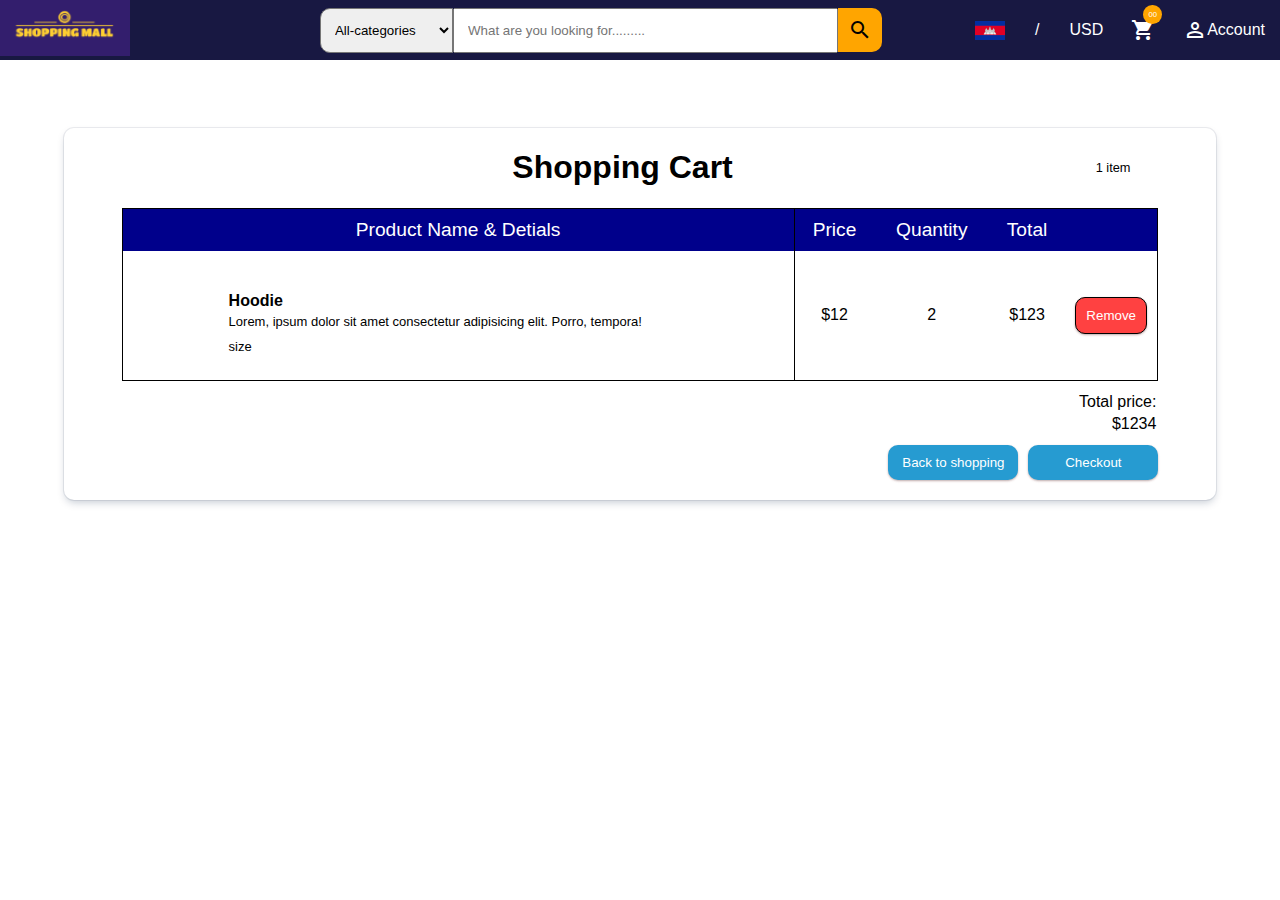
==== Pages/cartPage.html @ 8234c361 "update on remove product update on update product work on show cart work on display detail" ====
<!DOCTYPE html>
<html lang="en">

<head>
    <meta charset="UTF-8">
    <meta http-equiv="X-UA-Compatible" content="IE=edge">
    <meta name="viewport" content="width=device-width, initial-scale=1.0">
    <title>Cart Page</title>
    <link href="https://fonts.googleapis.com/icon?family=Material+Icons" rel="stylesheet">
    <link rel="stylesheet" href="../css/main.min.css">
    <script src="../JS/script.js" defer type="module"></script>
</head>

<body>
    <nav>
        <div class="nav-left">
            <a href="../index.html"><img src="../Images/shopping-mall-logo.png" alt=""></a>
        </div>
        <div class="nav-center">
            <select name="categories" id="categories">
                <option value="all-categories">All-categories</option>
                <option value="men-fashion">Men-fashion</option>
                <option value="women-fashion">women-fashion</option>
                <option value="computer">Computer</option>
                <option value="toys">Toys</option>
                <option value="phones">Phones</option>
                <option value="electronic">Electronic</option>
            </select>
            <div>
                <input type="text" name="search" id="search" placeholder="What are you looking for.........">
                <i class="material-icons">search</i>
            </div>
        </div>
        <div class="nav-right">
            <div class="shipping">
                <div class="currency-show">
                    <img src="../Images/cambodia.png" alt="" id="country">
                    <p>/</p>
                    <p id="currency">USD</p>
                </div>
                <div class="shipping-option">
                    <div>
                        <label for="ship">Shipping to</label>
                        <select name="shapping" id="ship">
                            <option value="cambodia">cambodia</option>
                        </select>
                    </div>
                    <div>
                        <label for="">Currency</label>
                        <select name="currency" id="country-currency">
                            <option value="USD">USD (US Dollar)</option>
                            <option value="KHR">KHR (KH Riel)</option>
                        </select>
                        <button id="save" st>Save</button>
                    </div>
                </div>
            </div>
            <div class="cart">
                <i class="material-icons">local_grocery_store</i>
                <div>
                    <p>00</p>
                </div>
            </div>
            <div class="account">
                <div class="user">
                    <i class="material-icons">perm_identity</i>
                    <p>Account</p>
                </div>
                <div class="user-account-main">
                    <a href="../index.html"><button>Customer</button></a>
                    <a href="../Pages/SellerPages.html"><button>Seller</button></a>
                </div>
            </div>
        </div>
    </nav>
    <div class="container-shopping-cart">
        <div class="shopping-cart">
            <div class="header-shopping-cart">
                <h1>Shopping Cart</h1>
                <p>1 item</p>
            </div>
            <table>
                <thead>
                    <td>Product Name & Detials</td>
                    <td>Price</td>
                    <td>Quantity</td>
                    <td>Total</td>
                    <td></td>
                </thead>
                <tr>
                    <td>
                        <div class="product-name-detials">
                            <img src="../Images/hoodie.jpg" alt="" id="shopping-cart-product-image">
                            <div>
                                <h4>Hoodie</h4>
                                <p>Lorem, ipsum dolor sit amet consectetur adipisicing elit. Porro, tempora!</p>
                                <p>size</p>
                            </div>
                        </div>
                    </td>
                    <td>$12</td>
                    <td>2</td>
                    <td>$123</td>
                    <td><button>Remove</button></td>
                </tr>
            </table>
            <div class="total-price">
                <p>Total price:</p>
                <p><span>$1234</span></p>
            </div>
            <div class="footer-shopping-cart">
                <button class="back">Back to shopping</button>
                <button class="Checkout">Checkout</button>
            </div>
        </div>
    </div>
</body>

</html>
---- css/main.min.css ----
body{margin:0;padding:0;font-family:Verdana,Geneva,Tahoma,sans-serif;height:100vh}nav{display:flex;align-items:center;justify-content:space-between;width:100%;background-color:#181842;z-index:999;position:fixed}nav .nav-left{display:flex;flex:.5}nav .nav-center{flex:1;width:100%;display:flex}nav .nav-center div{display:flex;align-items:center;width:100%}nav .nav-center div input{width:70%;margin:0;padding:13px}nav .nav-center div i{border-radius:0px 10px 10px 0px;background-color:orange;padding:10px}nav .nav-center #categories{margin:0;padding:10px;border-radius:10px 0px 0px 10px}nav .nav-right{display:flex;align-items:center;justify-content:flex-end;flex:.5;color:#fff}nav .nav-right .shipping .currency-show{display:flex;align-items:center}nav .nav-right .shipping .currency-show p,nav .nav-right .shipping .currency-show img{padding:0px 15px 0px 15px}nav .nav-right .shipping .shipping-option{display:flex;flex-direction:column;justify-content:space-between;background-color:#fff;border-radius:0px 0px 10px 10px;box-shadow:rgba(0,0,0,.12) 0px 1px 3px,rgba(0,0,0,.24) 0px 1px 2px;padding:10px;width:200px;height:11rem;color:#000;position:absolute}nav .nav-right .shipping .shipping-option div{display:flex;flex-direction:column}nav .nav-right .shipping .shipping-option div select{margin:5px 0px 5px 0px;padding:10px 20px 10px 20px;border-radius:10px;box-shadow:rgba(0,0,0,.12) 0px 1px 3px,rgba(0,0,0,.24) 0px 1px 2px}nav .nav-right .shipping .shipping-option div button{margin-top:5px;background-color:orange;padding:10px 20px 10px 20px;border-radius:10px;border:1px solid #000;box-shadow:rgba(0,0,0,.12) 0px 1px 3px,rgba(0,0,0,.24) 0px 1px 2px}nav .nav-right .cart i{padding:13px}nav .nav-right .cart p{position:absolute;top:-3px;right:118px;padding:5px;font-size:.6vw;background-color:orange;border-radius:50%}nav .nav-right .account .user{display:flex;align-items:center;padding:0px 15px 0px 15px}nav .nav-right .account .user-account-main{display:flex;flex-direction:column;justify-content:space-evenly;background-color:#fff;border-radius:0px 0px 10px 10px;padding:10px;width:200px;position:absolute;right:.1px;height:120px}nav .nav-right .account .user-account-main button{width:100%;padding:10px 20px 10px 20px;border:none;border-radius:10px;box-shadow:rgba(0,0,0,.12) 0px 1px 3px,rgba(0,0,0,.24) 0px 1px 2px}nav .nav-right .account .user-account-main button:hover{background-color:orange;color:#fff}nav .nav-right .account .user-account-main{display:none;box-shadow:rgba(0,0,0,.12) 0px 1px 3px,rgba(0,0,0,.24) 0px 1px 2px}nav .nav-right .currency-show:hover,nav .nav-right .cart:hover{color:orange}nav .nav-right .cart:hover div p{background-color:#fff;color:orange}nav .nav-right .account:hover{color:orange}nav .nav-right .account:hover .user-account-main{display:flex}header img{width:100%}.popular-brand{border-radius:10px;margin:10px;padding:10px;box-shadow:rgba(14,30,37,.12) 0px 2px 4px 0px,rgba(14,30,37,.32) 0px 2px 16px 0px}.popular-brand .brand{display:flex}.popular-brand .brand #sub-brand{display:flex;flex-direction:column;align-items:center}.popular-brand .brand #sub-brand img{width:75%;border-radius:50%;box-shadow:rgba(14,30,37,.12) 0px 2px 4px 0px,rgba(14,30,37,.32) 0px 2px 16px 0px;transition:transform .3s}.popular-brand .brand #sub-brand img:hover{transform:scale(1.06)}.container,.container-seller{display:flex;flex-direction:column;align-items:center}.container .card,.container-seller .card{display:grid;grid-template-columns:repeat(5, 1fr);min-height:10rem}.container .card #sub-card,.container-seller .card #sub-card{display:flex;flex-direction:column;border-radius:10px;margin:10px;box-shadow:rgba(14,30,37,.12) 0px 2px 4px 0px,rgba(14,30,37,.32) 0px 2px 16px 0px;width:90%;transition:transform .3s}.container .card #sub-card span,.container .card #sub-card i,.container-seller .card #sub-card span,.container-seller .card #sub-card i{color:#eb7004}.container .card #sub-card p,.container .card #sub-card i,.container-seller .card #sub-card p,.container-seller .card #sub-card i{margin:5px}.container .card #sub-card img,.container-seller .card #sub-card img{width:100%;height:220px;border-radius:10px 10px 0px 0px}.container .card #sub-card .star,.container-seller .card #sub-card .star{display:flex;padding:0}.container .card #sub-card .sub-card-button,.container-seller .card #sub-card .sub-card-button{margin:10px;display:flex;justify-content:space-between}.container .card #sub-card .sub-card-button button,.container-seller .card #sub-card .sub-card-button button{padding:10px 20px 10px 20px;border:none;border-radius:10px;box-shadow:rgba(0,0,0,.12) 0px 1px 3px,rgba(0,0,0,.24) 0px 1px 2px}.container .card #sub-card .sub-card-button button:hover,.container-seller .card #sub-card .sub-card-button button:hover{background-color:orange}.container .card #sub-card:hover,.container-seller .card #sub-card:hover{transform:scale(1.06)}.container #sub-card:hover,.container-seller #sub-card:hover{box-shadow:rgba(0,0,0,.25) 0px 54px 55px,rgba(0,0,0,.12) 0px -12px 30px,rgba(0,0,0,.12) 0px 4px 6px,rgba(0,0,0,.17) 0px 12px 13px,rgba(0,0,0,.09) 0px -3px 5px}.container .contain-product-list,.container-seller .contain-product-list{width:90%;display:flex;justify-content:center;align-items:center;margin-top:10%}.container .contain-product-list h1,.container-seller .contain-product-list h1{margin-left:35%}.container .contain-product-list .add-product,.container-seller .contain-product-list .add-product{margin-left:30%;width:150px;padding:15px;box-shadow:rgba(0,0,0,.12) 0px 1px 3px,rgba(0,0,0,.24) 0px 1px 2px;border-radius:10px;background-color:orange;border:none}#add-product-dialog{position:fixed;top:0;height:100%;left:0;width:100%;background-color:rgba(0,0,0,.877);z-index:99}#add-product-dialog dialog{position:fixed;top:10vh;left:20%;width:60%;z-index:100;border-radius:10px;border:none;box-shadow:0 2px 8px rgba(0,0,0,.26);overflow:hidden;align-items:center;margin:0;padding:0;color:rgba(0,0,0,.63)}#add-product-dialog dialog button:hover{background-color:orange}#add-product-dialog dialog header{background-color:#00008b;padding-top:20px;height:50px;text-align:center;font-size:larger;color:#fff}#add-product-dialog dialog section{display:flex;flex-direction:column;gap:5px;padding:20px}#add-product-dialog dialog section input{padding:10px}#add-product-dialog dialog section select{padding:10px;width:200px}#add-product-dialog dialog menu{padding:1rem;display:flex;justify-content:flex-end;margin:0}#add-product-dialog dialog menu button{padding:10px;width:100px;margin:5px;border-radius:10px;box-shadow:rgba(212,43,43,.12) 0px 1px 3px,rgba(0,0,0,.24) 0px 1px 2px;border:none;background-color:#41bbff}table{border:1px solid #000;width:90%;border-collapse:collapse;text-align:center}table img{width:90px}table thead{background-color:#00008b;color:#fff;font-size:larger}table thead td{padding:10px;border:1px solid #000}table tr td{border:1px solid #000}table tr td:nth-child(2) img{width:150px}table tr td:last-child div{margin-bottom:10%;display:flex;flex-direction:column;align-items:center;justify-content:center}table tr td:last-child div button{width:80%;padding:10px;margin-top:10px;border:none;border-radius:10px;box-shadow:rgba(212,43,43,.12) 0px 1px 3px,rgba(0,0,0,.24) 0px 1px 2px}table tr td:last-child div .delete{background-color:#ff4141;color:#fff}table tr td:last-child div .edit{background-color:#41bbff;color:#fff}.container-shopping-cart{display:flex;justify-content:center;padding-top:10%}.container-shopping-cart .shopping-cart{display:flex;flex-direction:column;align-items:center;width:90%;border-radius:10px;box-shadow:rgba(9,30,66,.25) 0px 4px 8px -2px,rgba(9,30,66,.08) 0px 0px 0px 1px}.container-shopping-cart .shopping-cart .header-shopping-cart{display:flex;justify-content:center;align-items:center;width:90%}.container-shopping-cart .shopping-cart .header-shopping-cart h1{font-size:2.5vw;margin-left:35%}.container-shopping-cart .shopping-cart .header-shopping-cart p{font-size:1vw;margin-left:35%}.container-shopping-cart .shopping-cart table tr td:nth-child(2){border-left:1px solid #000}.container-shopping-cart .shopping-cart table tr td{border:none}.container-shopping-cart .shopping-cart table tr td button{border:1px solid #000;background-color:#ff4141;color:#fff;padding:10px;border-radius:10px;box-shadow:rgba(212,43,43,.12) 0px 1px 3px,rgba(0,0,0,.24) 0px 1px 2px}.container-shopping-cart .shopping-cart .product-name-detials{display:flex;text-align:left;padding:10px}.container-shopping-cart .shopping-cart .product-name-detials div{margin:5px}.container-shopping-cart .shopping-cart .product-name-detials h4{margin:25px 0px 4px 0px}.container-shopping-cart .shopping-cart .product-name-detials p{margin:0px 0px 10px 0px;font-size:small}.container-shopping-cart .shopping-cart .total-price{display:flex;flex-direction:column;align-items:flex-end;width:90%;margin:10px}.container-shopping-cart .shopping-cart .total-price p{margin:2px}.container-shopping-cart .shopping-cart .footer-shopping-cart{display:flex;justify-content:flex-end;width:90%;padding-bottom:20px}.container-shopping-cart .shopping-cart .footer-shopping-cart button{width:130px;padding:10px;border-radius:10px;border:none;background-color:#269bd1;color:#fff;margin-left:10px;box-shadow:rgba(212,43,43,.12) 0px 1px 3px,rgba(0,0,0,.24) 0px 1px 2px}/*# sourceMappingURL=main.min.css.map */
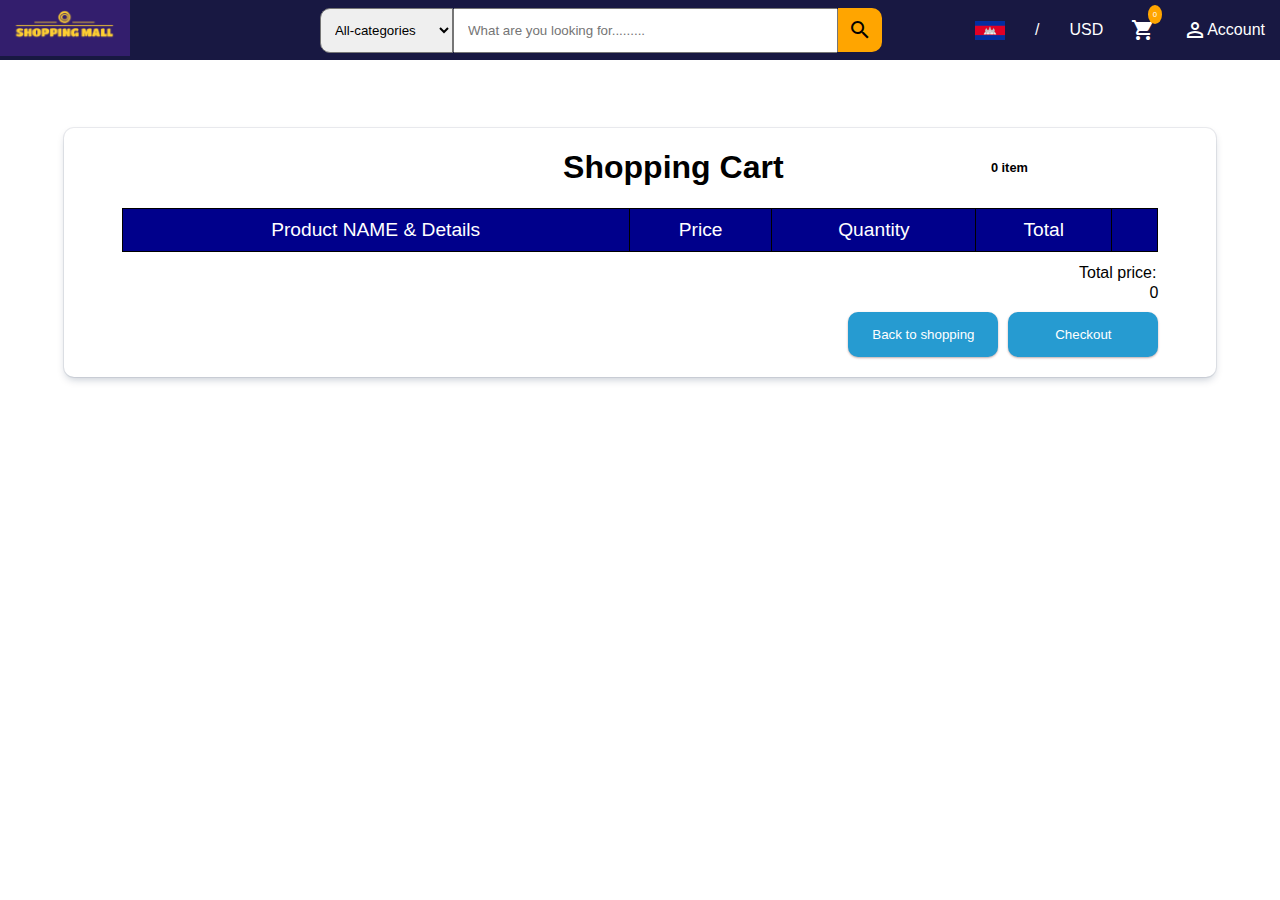
==== commit ce554d15: "work on show cart and display detial on js and html and css" ====
--- a/Pages/cartPage.html
+++ b/Pages/cartPage.html
@@ -58,7 +58,7 @@
             <div class="cart">
                 <i class="material-icons">local_grocery_store</i>
                 <div>
-                    <p>00</p>
+                    <p id='product-in-cart'></p>
                 </div>
             </div>
             <div class="account">
@@ -76,40 +76,27 @@
     <div class="container-shopping-cart">
         <div class="shopping-cart">
             <div class="header-shopping-cart">
-                <h1>Shopping Cart</h1>
-                <p>1 item</p>
+                <h1 class="shopping-header-title">Shopping Cart</h1>
+                <p class="item"></p>
             </div>
-            <table>
-                <thead>
-                    <td>Product Name & Detials</td>
-                    <td>Price</td>
-                    <td>Quantity</td>
-                    <td>Total</td>
-                    <td></td>
-                </thead>
-                <tr>
-                    <td>
-                        <div class="product-name-detials">
-                            <img src="../Images/hoodie.jpg" alt="" id="shopping-cart-product-image">
-                            <div>
-                                <h4>Hoodie</h4>
-                                <p>Lorem, ipsum dolor sit amet consectetur adipisicing elit. Porro, tempora!</p>
-                                <p>size</p>
-                            </div>
-                        </div>
-                    </td>
-                    <td>$12</td>
-                    <td>2</td>
-                    <td>$123</td>
-                    <td><button>Remove</button></td>
-                </tr>
-            </table>
+            <div class="contain-table">
+                <table>
+                    <thead>
+                        <td>Product Name & Details</td>
+                        <td>Price</td>
+                        <td>Quantity</td>
+                        <td>Total</td>
+                        <td></td>
+                    </thead>
+
+                </table>
+            </div>
             <div class="total-price">
-                <p>Total price:</p>
-                <p><span>$1234</span></p>
+                <p class="text-total">Total price:</p>
+                <span class="span"></span>
             </div>
             <div class="footer-shopping-cart">
-                <button class="back">Back to shopping</button>
+                <a href="../index.html"><button class="back">Back to shopping</button></a>
                 <button class="Checkout">Checkout</button>
             </div>
         </div>
--- a/css/main.min.css
+++ b/css/main.min.css
@@ -1 +1 @@
-body{margin:0;padding:0;font-family:Verdana,Geneva,Tahoma,sans-serif;height:100vh}nav{display:flex;align-items:center;justify-content:space-between;width:100%;background-color:#181842;z-index:999;position:fixed}nav .nav-left{display:flex;flex:.5}nav .nav-center{flex:1;width:100%;display:flex}nav .nav-center div{display:flex;align-items:center;width:100%}nav .nav-center div input{width:70%;margin:0;padding:13px}nav .nav-center div i{border-radius:0px 10px 10px 0px;background-color:orange;padding:10px}nav .nav-center #categories{margin:0;padding:10px;border-radius:10px 0px 0px 10px}nav .nav-right{display:flex;align-items:center;justify-content:flex-end;flex:.5;color:#fff}nav .nav-right .shipping .currency-show{display:flex;align-items:center}nav .nav-right .shipping .currency-show p,nav .nav-right .shipping .currency-show img{padding:0px 15px 0px 15px}nav .nav-right .shipping .shipping-option{display:flex;flex-direction:column;justify-content:space-between;background-color:#fff;border-radius:0px 0px 10px 10px;box-shadow:rgba(0,0,0,.12) 0px 1px 3px,rgba(0,0,0,.24) 0px 1px 2px;padding:10px;width:200px;height:11rem;color:#000;position:absolute}nav .nav-right .shipping .shipping-option div{display:flex;flex-direction:column}nav .nav-right .shipping .shipping-option div select{margin:5px 0px 5px 0px;padding:10px 20px 10px 20px;border-radius:10px;box-shadow:rgba(0,0,0,.12) 0px 1px 3px,rgba(0,0,0,.24) 0px 1px 2px}nav .nav-right .shipping .shipping-option div button{margin-top:5px;background-color:orange;padding:10px 20px 10px 20px;border-radius:10px;border:1px solid #000;box-shadow:rgba(0,0,0,.12) 0px 1px 3px,rgba(0,0,0,.24) 0px 1px 2px}nav .nav-right .cart i{padding:13px}nav .nav-right .cart p{position:absolute;top:-3px;right:118px;padding:5px;font-size:.6vw;background-color:orange;border-radius:50%}nav .nav-right .account .user{display:flex;align-items:center;padding:0px 15px 0px 15px}nav .nav-right .account .user-account-main{display:flex;flex-direction:column;justify-content:space-evenly;background-color:#fff;border-radius:0px 0px 10px 10px;padding:10px;width:200px;position:absolute;right:.1px;height:120px}nav .nav-right .account .user-account-main button{width:100%;padding:10px 20px 10px 20px;border:none;border-radius:10px;box-shadow:rgba(0,0,0,.12) 0px 1px 3px,rgba(0,0,0,.24) 0px 1px 2px}nav .nav-right .account .user-account-main button:hover{background-color:orange;color:#fff}nav .nav-right .account .user-account-main{display:none;box-shadow:rgba(0,0,0,.12) 0px 1px 3px,rgba(0,0,0,.24) 0px 1px 2px}nav .nav-right .currency-show:hover,nav .nav-right .cart:hover{color:orange}nav .nav-right .cart:hover div p{background-color:#fff;color:orange}nav .nav-right .account:hover{color:orange}nav .nav-right .account:hover .user-account-main{display:flex}header img{width:100%}.popular-brand{border-radius:10px;margin:10px;padding:10px;box-shadow:rgba(14,30,37,.12) 0px 2px 4px 0px,rgba(14,30,37,.32) 0px 2px 16px 0px}.popular-brand .brand{display:flex}.popular-brand .brand #sub-brand{display:flex;flex-direction:column;align-items:center}.popular-brand .brand #sub-brand img{width:75%;border-radius:50%;box-shadow:rgba(14,30,37,.12) 0px 2px 4px 0px,rgba(14,30,37,.32) 0px 2px 16px 0px;transition:transform .3s}.popular-brand .brand #sub-brand img:hover{transform:scale(1.06)}.container,.container-seller{display:flex;flex-direction:column;align-items:center}.container .card,.container-seller .card{display:grid;grid-template-columns:repeat(5, 1fr);min-height:10rem}.container .card #sub-card,.container-seller .card #sub-card{display:flex;flex-direction:column;border-radius:10px;margin:10px;box-shadow:rgba(14,30,37,.12) 0px 2px 4px 0px,rgba(14,30,37,.32) 0px 2px 16px 0px;width:90%;transition:transform .3s}.container .card #sub-card span,.container .card #sub-card i,.container-seller .card #sub-card span,.container-seller .card #sub-card i{color:#eb7004}.container .card #sub-card p,.container .card #sub-card i,.container-seller .card #sub-card p,.container-seller .card #sub-card i{margin:5px}.container .card #sub-card img,.container-seller .card #sub-card img{width:100%;height:220px;border-radius:10px 10px 0px 0px}.container .card #sub-card .star,.container-seller .card #sub-card .star{display:flex;padding:0}.container .card #sub-card .sub-card-button,.container-seller .card #sub-card .sub-card-button{margin:10px;display:flex;justify-content:space-between}.container .card #sub-card .sub-card-button button,.container-seller .card #sub-card .sub-card-button button{padding:10px 20px 10px 20px;border:none;border-radius:10px;box-shadow:rgba(0,0,0,.12) 0px 1px 3px,rgba(0,0,0,.24) 0px 1px 2px}.container .card #sub-card .sub-card-button button:hover,.container-seller .card #sub-card .sub-card-button button:hover{background-color:orange}.container .card #sub-card:hover,.container-seller .card #sub-card:hover{transform:scale(1.06)}.container #sub-card:hover,.container-seller #sub-card:hover{box-shadow:rgba(0,0,0,.25) 0px 54px 55px,rgba(0,0,0,.12) 0px -12px 30px,rgba(0,0,0,.12) 0px 4px 6px,rgba(0,0,0,.17) 0px 12px 13px,rgba(0,0,0,.09) 0px -3px 5px}.container .contain-product-list,.container-seller .contain-product-list{width:90%;display:flex;justify-content:center;align-items:center;margin-top:10%}.container .contain-product-list h1,.container-seller .contain-product-list h1{margin-left:35%}.container .contain-product-list .add-product,.container-seller .contain-product-list .add-product{margin-left:30%;width:150px;padding:15px;box-shadow:rgba(0,0,0,.12) 0px 1px 3px,rgba(0,0,0,.24) 0px 1px 2px;border-radius:10px;background-color:orange;border:none}#add-product-dialog{position:fixed;top:0;height:100%;left:0;width:100%;background-color:rgba(0,0,0,.877);z-index:99}#add-product-dialog dialog{position:fixed;top:10vh;left:20%;width:60%;z-index:100;border-radius:10px;border:none;box-shadow:0 2px 8px rgba(0,0,0,.26);overflow:hidden;align-items:center;margin:0;padding:0;color:rgba(0,0,0,.63)}#add-product-dialog dialog button:hover{background-color:orange}#add-product-dialog dialog header{background-color:#00008b;padding-top:20px;height:50px;text-align:center;font-size:larger;color:#fff}#add-product-dialog dialog section{display:flex;flex-direction:column;gap:5px;padding:20px}#add-product-dialog dialog section input{padding:10px}#add-product-dialog dialog section select{padding:10px;width:200px}#add-product-dialog dialog menu{padding:1rem;display:flex;justify-content:flex-end;margin:0}#add-product-dialog dialog menu button{padding:10px;width:100px;margin:5px;border-radius:10px;box-shadow:rgba(212,43,43,.12) 0px 1px 3px,rgba(0,0,0,.24) 0px 1px 2px;border:none;background-color:#41bbff}table{border:1px solid #000;width:90%;border-collapse:collapse;text-align:center}table img{width:90px}table thead{background-color:#00008b;color:#fff;font-size:larger}table thead td{padding:10px;border:1px solid #000}table tr td{border:1px solid #000}table tr td:nth-child(2) img{width:150px}table tr td:last-child div{margin-bottom:10%;display:flex;flex-direction:column;align-items:center;justify-content:center}table tr td:last-child div button{width:80%;padding:10px;margin-top:10px;border:none;border-radius:10px;box-shadow:rgba(212,43,43,.12) 0px 1px 3px,rgba(0,0,0,.24) 0px 1px 2px}table tr td:last-child div .delete{background-color:#ff4141;color:#fff}table tr td:last-child div .edit{background-color:#41bbff;color:#fff}.container-shopping-cart{display:flex;justify-content:center;padding-top:10%}.container-shopping-cart .shopping-cart{display:flex;flex-direction:column;align-items:center;width:90%;border-radius:10px;box-shadow:rgba(9,30,66,.25) 0px 4px 8px -2px,rgba(9,30,66,.08) 0px 0px 0px 1px}.container-shopping-cart .shopping-cart .header-shopping-cart{display:flex;justify-content:center;align-items:center;width:90%}.container-shopping-cart .shopping-cart .header-shopping-cart h1{font-size:2.5vw;margin-left:35%}.container-shopping-cart .shopping-cart .header-shopping-cart p{font-size:1vw;margin-left:35%}.container-shopping-cart .shopping-cart table tr td:nth-child(2){border-left:1px solid #000}.container-shopping-cart .shopping-cart table tr td{border:none}.container-shopping-cart .shopping-cart table tr td button{border:1px solid #000;background-color:#ff4141;color:#fff;padding:10px;border-radius:10px;box-shadow:rgba(212,43,43,.12) 0px 1px 3px,rgba(0,0,0,.24) 0px 1px 2px}.container-shopping-cart .shopping-cart .product-name-detials{display:flex;text-align:left;padding:10px}.container-shopping-cart .shopping-cart .product-name-detials div{margin:5px}.container-shopping-cart .shopping-cart .product-name-detials h4{margin:25px 0px 4px 0px}.container-shopping-cart .shopping-cart .product-name-detials p{margin:0px 0px 10px 0px;font-size:small}.container-shopping-cart .shopping-cart .total-price{display:flex;flex-direction:column;align-items:flex-end;width:90%;margin:10px}.container-shopping-cart .shopping-cart .total-price p{margin:2px}.container-shopping-cart .shopping-cart .footer-shopping-cart{display:flex;justify-content:flex-end;width:90%;padding-bottom:20px}.container-shopping-cart .shopping-cart .footer-shopping-cart button{width:130px;padding:10px;border-radius:10px;border:none;background-color:#269bd1;color:#fff;margin-left:10px;box-shadow:rgba(212,43,43,.12) 0px 1px 3px,rgba(0,0,0,.24) 0px 1px 2px}/*# sourceMappingURL=main.min.css.map */+body{margin:0;padding:0;font-family:Verdana,Geneva,Tahoma,sans-serif;height:100vh}nav{display:flex;align-items:center;justify-content:space-between;width:100%;background-color:#181842;z-index:999;position:fixed}nav .nav-left{display:flex;flex:.5}nav .nav-center{flex:1;width:100%;display:flex}nav .nav-center div{display:flex;align-items:center;width:100%}nav .nav-center div input{width:70%;margin:0;padding:13px}nav .nav-center div i{border-radius:0px 10px 10px 0px;background-color:orange;padding:10px}nav .nav-center #categories{margin:0;padding:10px;border-radius:10px 0px 0px 10px}nav .nav-right{display:flex;align-items:center;justify-content:flex-end;flex:.5;color:#fff}nav .nav-right .shipping .currency-show{display:flex;align-items:center}nav .nav-right .shipping .currency-show p,nav .nav-right .shipping .currency-show img{padding:0px 15px 0px 15px}nav .nav-right .shipping .shipping-option{display:flex;flex-direction:column;justify-content:space-between;background-color:#fff;border-radius:0px 0px 10px 10px;box-shadow:rgba(0,0,0,.12) 0px 1px 3px,rgba(0,0,0,.24) 0px 1px 2px;padding:10px;width:200px;height:11rem;color:#000;position:absolute}nav .nav-right .shipping .shipping-option div{display:flex;flex-direction:column}nav .nav-right .shipping .shipping-option div select{margin:5px 0px 5px 0px;padding:10px 20px 10px 20px;border-radius:10px;box-shadow:rgba(0,0,0,.12) 0px 1px 3px,rgba(0,0,0,.24) 0px 1px 2px}nav .nav-right .shipping .shipping-option div button{margin-top:5px;background-color:orange;padding:10px 20px 10px 20px;border-radius:10px;border:1px solid #000;box-shadow:rgba(0,0,0,.12) 0px 1px 3px,rgba(0,0,0,.24) 0px 1px 2px}nav .nav-right .cart i{padding:13px}nav .nav-right .cart p{position:absolute;top:-3px;right:118px;padding:5px;font-size:.6vw;background-color:orange;border-radius:50%}nav .nav-right .account .user{display:flex;align-items:center;padding:0px 15px 0px 15px}nav .nav-right .account .user-account-main{display:flex;flex-direction:column;justify-content:space-evenly;background-color:#fff;border-radius:0px 0px 10px 10px;padding:10px;width:200px;position:absolute;right:.1px;height:120px}nav .nav-right .account .user-account-main button{width:100%;padding:10px 20px 10px 20px;border:none;border-radius:10px;box-shadow:rgba(0,0,0,.12) 0px 1px 3px,rgba(0,0,0,.24) 0px 1px 2px}nav .nav-right .account .user-account-main button:hover{background-color:orange;color:#fff}nav .nav-right .account .user-account-main{display:none;box-shadow:rgba(0,0,0,.12) 0px 1px 3px,rgba(0,0,0,.24) 0px 1px 2px}nav .nav-right .currency-show:hover,nav .nav-right .cart:hover{color:orange}nav .nav-right .cart:hover div p{background-color:#fff;color:orange}nav .nav-right .account:hover{color:orange}nav .nav-right .account:hover .user-account-main{display:flex}header img{width:100%}.popular-brand{border-radius:10px;margin:10px;padding:10px;box-shadow:rgba(14,30,37,.12) 0px 2px 4px 0px,rgba(14,30,37,.32) 0px 2px 16px 0px}.popular-brand .brand{display:flex}.popular-brand .brand #sub-brand{display:flex;flex-direction:column;align-items:center}.popular-brand .brand #sub-brand img{width:75%;border-radius:50%;box-shadow:rgba(14,30,37,.12) 0px 2px 4px 0px,rgba(14,30,37,.32) 0px 2px 16px 0px;transition:transform .3s}.popular-brand .brand #sub-brand img:hover{transform:scale(1.06)}.container,.container-seller{display:flex;flex-direction:column;align-items:center}.container .card,.container-seller .card{display:grid;grid-template-columns:repeat(6, 1fr);min-height:10rem;width:100%}.container .card #sub-card,.container-seller .card #sub-card{display:flex;flex-direction:column;justify-content:space-between;border-radius:10px;margin:10px;box-shadow:rgba(14,30,37,.12) 0px 2px 4px 0px,rgba(14,30,37,.32) 0px 2px 16px 0px;width:90%;transition:transform .3s}.container .card #sub-card span,.container .card #sub-card i,.container-seller .card #sub-card span,.container-seller .card #sub-card i{color:#eb7004}.container .card #sub-card p,.container .card #sub-card h4,.container .card #sub-card i,.container-seller .card #sub-card p,.container-seller .card #sub-card h4,.container-seller .card #sub-card i{margin:2px 0px 2px 10px}.container .card #sub-card img,.container-seller .card #sub-card img{width:100%;height:220px;border-radius:10px 10px 0px 0px}.container .card #sub-card .star,.container-seller .card #sub-card .star{display:flex;padding:0}.container .card #sub-card .sub-card-button,.container-seller .card #sub-card .sub-card-button{margin:10px;display:flex;justify-content:space-between}.container .card #sub-card .sub-card-button button,.container-seller .card #sub-card .sub-card-button button{padding:10px 20px 10px 20px;border:none;border-radius:10px;box-shadow:rgba(0,0,0,.12) 0px 1px 3px,rgba(0,0,0,.24) 0px 1px 2px}.container .card #sub-card .sub-card-button button:hover,.container-seller .card #sub-card .sub-card-button button:hover{background-color:orange}.container .card #sub-card:hover,.container-seller .card #sub-card:hover{transform:scale(1.06)}.container #sub-card:hover,.container-seller #sub-card:hover{box-shadow:rgba(0,0,0,.25) 0px 54px 55px,rgba(0,0,0,.12) 0px -12px 30px,rgba(0,0,0,.12) 0px 4px 6px,rgba(0,0,0,.17) 0px 12px 13px,rgba(0,0,0,.09) 0px -3px 5px}.container .contain-product-list,.container-seller .contain-product-list{width:90%;display:flex;justify-content:center;align-items:center;margin-top:10%}.container .contain-product-list h1,.container-seller .contain-product-list h1{margin-left:35%}.container .contain-product-list .add-product,.container-seller .contain-product-list .add-product{margin-left:30%;width:150px;padding:15px;box-shadow:rgba(0,0,0,.12) 0px 1px 3px,rgba(0,0,0,.24) 0px 1px 2px;border-radius:10px;background-color:orange;border:none}.contain-detail{position:fixed;top:0;height:100%;left:0;width:100%;background-color:rgba(0,0,0,.877);z-index:99}.contain-detail .boxing-details{position:fixed;top:15vh;left:10%;width:80%;height:80%;z-index:100;border-radius:10px;border:none;box-shadow:0 2px 8px rgba(0,0,0,.26);overflow:hidden;display:flex;align-items:center;background-color:#fff;margin:0;padding:0;color:rgba(0,0,0,.63)}.contain-detail .boxing-details #exit{width:30px;position:fixed;top:12%;right:8%;box-shadow:rgba(0,0,0,.12) 0px 1px 3px,rgba(0,0,0,.24) 0px 1px 2px}.contain-detail .boxing-details .detail-image{margin:20px}.contain-detail .boxing-details .quantity-box div{display:flex;justify-content:center;justify-content:space-between;align-items:center;margin:2px;width:20%}.contain-detail .boxing-details .quantity-box div button{padding:2px;width:40px;font-size:larger;border:none;margin:0px;border-radius:10px;box-shadow:rgba(0,0,0,.12) 0px 1px 3px,rgba(0,0,0,.24) 0px 1px 2px}.contain-detail .boxing-details .quantity-box div p{margin:0}.contain-detail .boxing-details .quantity-box h4{font-weight:100px}.contain-detail .boxing-details button{padding:20px;width:200px;border:none;border-radius:10px;background-color:orange;margin-top:5%;margin-right:20px;box-shadow:rgba(0,0,0,.12) 0px 1px 3px,rgba(0,0,0,.24) 0px 1px 2px}.contain-detail .boxing-details button:hover{background-color:#41bbff}.contain-detail .boxing-details p{margin-bottom:5%;font-weight:bold}.contain-detail .boxing-details i{color:orange}.contain-detail .boxing-details .averrage,.contain-detail .boxing-details h2{color:red}#add-product-dialog{position:fixed;top:0;height:100%;left:0;width:100%;background-color:rgba(0,0,0,.877);z-index:99}#add-product-dialog dialog{position:fixed;top:10vh;left:20%;width:60%;z-index:100;border-radius:10px;border:none;box-shadow:0 2px 8px rgba(0,0,0,.26);overflow:hidden;align-items:center;margin:0;padding:0;color:rgba(0,0,0,.63)}#add-product-dialog dialog button:hover{background-color:orange}#add-product-dialog dialog header{background-color:#00008b;padding-top:20px;height:50px;text-align:center;font-size:larger;color:#fff}#add-product-dialog dialog section{display:flex;flex-direction:column;gap:5px;padding:20px}#add-product-dialog dialog section input{padding:5px}#add-product-dialog dialog section select{padding:5px;width:200px}#add-product-dialog dialog menu{padding:1rem;display:flex;justify-content:flex-end;margin:0}#add-product-dialog dialog menu button{padding:10px;width:100px;margin:5px;border-radius:10px;box-shadow:rgba(212,43,43,.12) 0px 1px 3px,rgba(0,0,0,.24) 0px 1px 2px;border:none;background-color:#41bbff}table{border:1px solid #000;width:90%;border-collapse:collapse;text-align:center}table img{width:90px}table thead{background-color:#00008b;color:#fff;font-size:larger}table thead td{padding:10px;border:1px solid #000}table tr td{border:1px solid #000}table tr td:nth-child(2) img{width:0px}table tr td:last-child div{margin-bottom:10%;display:flex;flex-direction:column;align-items:center;justify-content:center}table tr td:last-child div button{width:80%;padding:10px;margin-top:10px;border:none;border-radius:10px;box-shadow:rgba(212,43,43,.12) 0px 1px 3px,rgba(0,0,0,.24) 0px 1px 2px}table tr td:last-child div .delete{background-color:#ff4141;color:#fff}table tr td:last-child div .edit{background-color:#41bbff;color:#fff}.container-shopping-cart{display:flex;justify-content:center;padding-top:10%}.container-shopping-cart .shopping-cart{display:flex;flex-direction:column;align-items:center;width:90%;border-radius:10px;box-shadow:rgba(9,30,66,.25) 0px 4px 8px -2px,rgba(9,30,66,.08) 0px 0px 0px 1px}.container-shopping-cart .shopping-cart .header-shopping-cart{display:flex;justify-content:center;align-items:center;width:90%}.container-shopping-cart .shopping-cart .header-shopping-cart h1{font-size:2.5vw;margin-left:30%}.container-shopping-cart .shopping-cart .header-shopping-cart p{font-size:1vw;font-weight:bold;margin-left:20%}.container-shopping-cart .shopping-cart .contain-table{display:flex;justify-content:center;width:100%}.container-shopping-cart .shopping-cart .contain-table table tr td:nth-child(2){border-left:1px solid #000}.container-shopping-cart .shopping-cart .contain-table table tr td{border:none;border-bottom:1px solid #000}.container-shopping-cart .shopping-cart .contain-table table tr td button{border:1px solid #000;background-color:#ff4141;color:#fff;padding:15px;border-radius:10px;box-shadow:rgba(212,43,43,.12) 0px 1px 3px,rgba(0,0,0,.24) 0px 1px 2px}.container-shopping-cart .shopping-cart .product-name-details{display:flex;text-align:left;padding:10px}.container-shopping-cart .shopping-cart .product-name-details div{margin:5px}.container-shopping-cart .shopping-cart .product-name-details h4{margin:25px 0px 4px 0px}.container-shopping-cart .shopping-cart .product-name-details p{margin:0px 0px 10px 0px;font-size:small}.container-shopping-cart .shopping-cart .product-name-details img{width:150px}.container-shopping-cart .shopping-cart .total-price{display:flex;flex-direction:column;align-items:flex-end;width:90%;margin:10px}.container-shopping-cart .shopping-cart .total-price p{margin:2px}.container-shopping-cart .shopping-cart .footer-shopping-cart{display:flex;justify-content:flex-end;width:90%;padding-bottom:20px}.container-shopping-cart .shopping-cart .footer-shopping-cart button{width:150px;padding:15px;border-radius:10px;border:none;background-color:#269bd1;color:#fff;margin-left:10px;box-shadow:rgba(212,43,43,.12) 0px 1px 3px,rgba(0,0,0,.24) 0px 1px 2px}/*# sourceMappingURL=main.min.css.map */